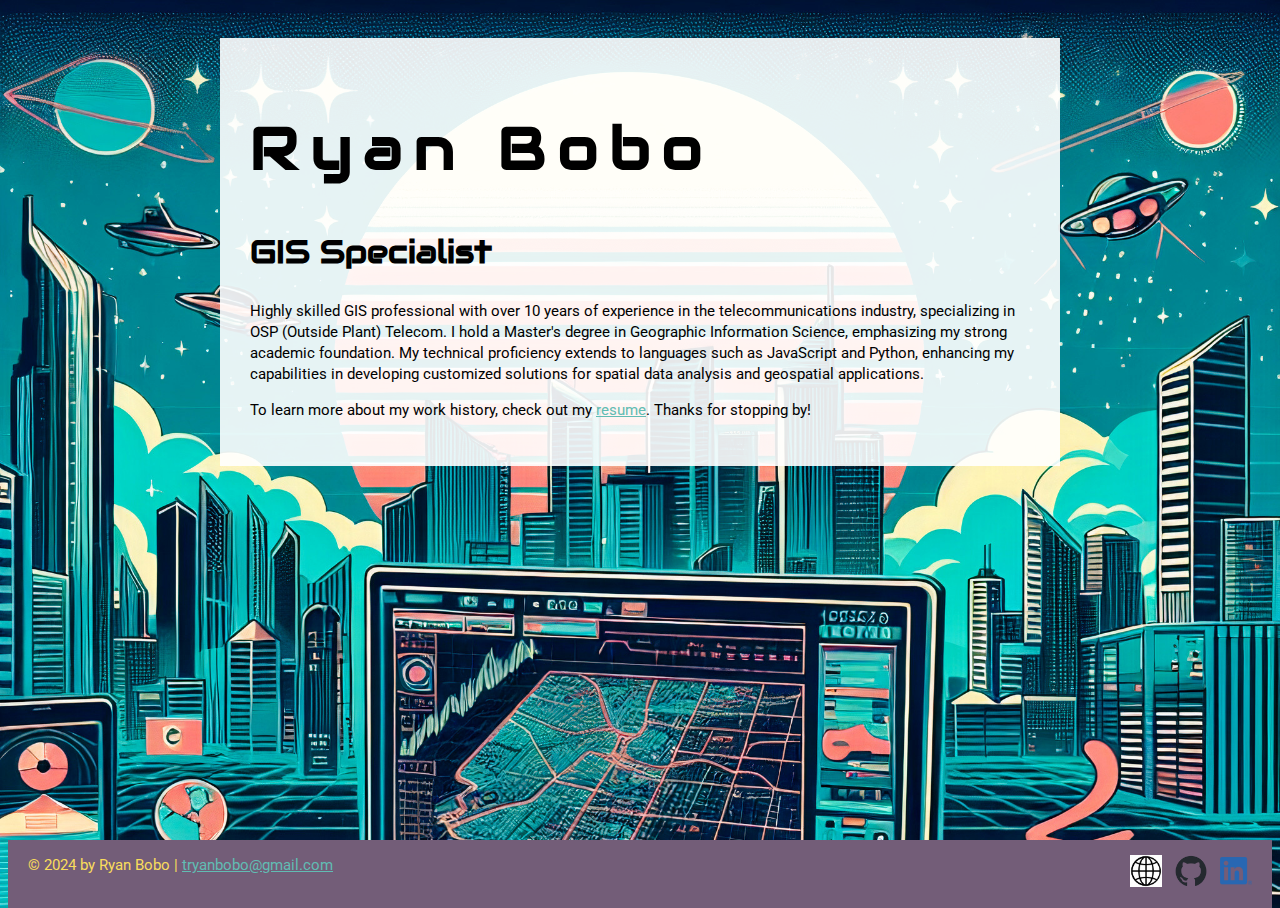
==== home.html @ 5455be7f "added personal site details. fixed spacing issues" ====
<!DOCTYPE html>
<html lang="en">
  <head>
    <meta charset="UTF-8" />
    <meta name="viewport" content="width=device-width, initial-scale=1" />
    <title>Ryan Bobo | GIS Developer</title>
    <link rel="preconnect" href="https://fonts.googleapis.com" />
    <link rel="preconnect" href="https://fonts.gstatic.com" crossorigin />
    <link
      href="https://fonts.googleapis.com/css2?family=Audiowide&family=Open+Sans:ital,wght@0,400;1,300&family=Roboto&family=Workbench&display=swap"
      rel="stylesheet"
    />
    <link rel="stylesheet" href="css/styles.css" />
  </head>
  <body class="home">
    <!-- //  INTRO  // -->
    <div class="content-wrapper">
      <div class="content-bg">
        <header>
          <h1>Ryan Bobo</h1>
          <h2>GIS Specialist</h2>
        </header>

        <!-- //  ABOUT ME  // -->
        <main>
          <p>
            Highly skilled GIS professional with over 10 years of experience in
            the telecommunications industry, specializing in OSP (Outside Plant)
            Telecom. I hold a Master's degree in Geographic Information Science,
            emphasizing my strong academic foundation. My technical proficiency
            extends to languages such as JavaScript and Python, enhancing my
            capabilities in developing customized solutions for spatial data
            analysis and geospatial applications.
          </p>
          <p>
            To learn more about my work history, check out my
            <a href="resume.html"> resume</a>. Thanks for stopping by!
          </p>

          <!-- End content edits here. -->
        </main>
      </div>
    </div>
    <!-- //  FOOTER INFO, SOCIAL MEDIA  // -->
    <footer>
      <p>
        © 2024 by Ryan Bobo |
        <a href="tryanbobo@gmail.com">tryanbobo@gmail.com</a>
      </p>

      <!-- Add or remove any networks. -->
      <ul class="socials">
        <li>
          <a href="index.html" target="_blank">
            <img src="images\icons8-globe.gif"
          /></a>
        </li>
        <li>
          <a href="https://github.com/tryanbobo" target="_blank"
            ><img src="images\github-mark.png" alt="My Github"
          /></a>
        </li>
        <li>
          <a
            href="https://www.linkedin.com/in/ryan-bobo-74b09476/"
            target="_blank"
            ><img
              src="images\placeholder-images\icon-logo-linkedin.png"
              alt="My LinkedIn"
          /></a>
        </li>
      </ul>
      <!-- End content edits here. -->
    </footer>
  </body>
</html>
---- css/styles.css ----
/*

$tea-rose-red: #efc7c2ff;
$cadet-gray: #7a9e9fff;
$polynesian-blue: #1a4993ff;
$russian-violet: #28024bff;
$russian-violet-2: #160839ff;
*/

/* GLOBAL STYLES
-------------------------------------------------*/

html {
    box-sizing: border-box;
    font-size: 62.5%; /*set default to 10px*/
  }
  *, *:before, *:after {
    box-sizing: inherit;
  }
html, body{
    height: 100%
    
}
body {
    background: #f3f1e7;
    margin: 4;
    font-family: 'Roboto', sans-serif;
    font-size: 1.5rem;
    line-height: 1.4;
}
h1, h2, h3 {
    font-family: 'Audiowide', sans-serif;
}
h1 {
    font-size: 5.9rem;
    letter-spacing: 0.2em;
}
h2 {
    font-size: 3.2rem;
}
h3{
    font-size: 2.2rem;
}
a {
    color: #61BCB3;
}
a:hover {
    color: #F98F82;
    text-decoration: none;
}
.btn {
    background: #735D78;
    color:#f9dc5c;
    text-decoration: none;
    /* text-transform: uppercase; */
    font-size: 1.2rem;
    letter-spacing: 0.5rem;
    display: inline-block;
    padding: 7px;
    line-height: 1;
    border-radius: 7px;
    /* border-style: dashed; */
}
.content-wrapper{
    margin: 0 auto;
    padding: 30px;
    max-width: 900px;
    
}
/* HOME
-------------------------------------------------*/
.home{
    background: url(../images/background_auto_x2_colored.jpg) no-repeat;
    background-size: cover;
    display: flex;
    flex-direction: column;
}
.home .content-wrapper{
    flex: 1 0 auto;
}
.content-bg{
    background: rgb(255 255 255 /0.9);
    padding: 30px;
}
@media screen and (max-width:650px) {
    .home .content-wrapper{
    padding: 10px;
    }
    .content-bg {
        padding: 18px;
    }
}
/* RESUME
-------------------------------------------------*/
.resume header::before {
    background: url(../images/background_auto_x2_colored.jpg) no-repeat bottom;
    background-size: cover;
    content: "";
    display: block;
    height: 375px;
}
.resume-section {
    margin-bottom: 50px;
}
.resume-section h2 {
    border-bottom: 2px dashed #F98F82
}
.download-link {
    position: fixed;
    top: 5px;
    left: 5px;
    font-size: 1.4rem;
}
@media screen and (max-width: 900px) {
    .download-link {
        position: absolute;
    }
}
@media screen and (max-width: 500px){
    .resume header::before{
        height: 200px;
    }
        h1{
            font-size: 2.6rem;
        }
        h2 {
            font-size: 2.2rem;
        }
}
/* PROJECTS
-------------------------------------------------*/
.project-item{
    margin: 30px 0;
}
.project-item img {
    width: 300px;
    border-style: inset;
    border-color:#735D78;
    border-width: 5px;
    border-radius: 6px;
}
@media screen and (min-width:750px){
    .project-item{
        display: flow-root;
        margin: 30px 0;
    }
    .project-item img {
        
        float: left;
        margin-right: 40px;
    }
}
@media screen and (min-width:630px) and (max-width:749px) {
    .project-wrapper {
        display: grid;
        grid-template-columns: repeat(2, 1fr);
        column-gap: 20px;
    }    
    .project-wrapper img {
        width: 100%;    
    }
}
@media screen and (max-width:520px) {
    .project-item img {
        width: 100%;
        margin-bottom: 10px;
    }
}
/* WORK EXPERIENCE
-------------------------------------------------*/
.work-item {
    margin: 30px 0;
}
.work-details {
    margin: 0;
    line-height: .3em;
}
.work-summary p {
    margin: 0;
}
@media screen and (min-width: 750px) {
    .work-item {
        display: grid;
        grid-template-columns: 300px 1fr;
        column-gap: 10px;
    }
}
/* EDUCATION
-------------------------------------------------*/
.education-item {
    margin: 30px 0;
}
.education-item p {
    margin: 0;
}

/* FOOTER
-------------------------------------------------*/
footer {
    background: #735d78;
    color: black;
    text-align: center;
    justify-content: space-between;
}
footer p {
    color:#f9dc5c
}
.socials{
    list-style-type: none;
    padding: 0;    
}
.socials li{
    display: inline-block;
    margin-left: 9px;
}
.socials img:hover {
    opacity: 0.5;
}
.socials img{
    width: 32px;
}
@media screen and (min-width: 475px) {
    footer {
    display: flex;
    justify-content: space-between;
    padding: 0 20px;
    }
}
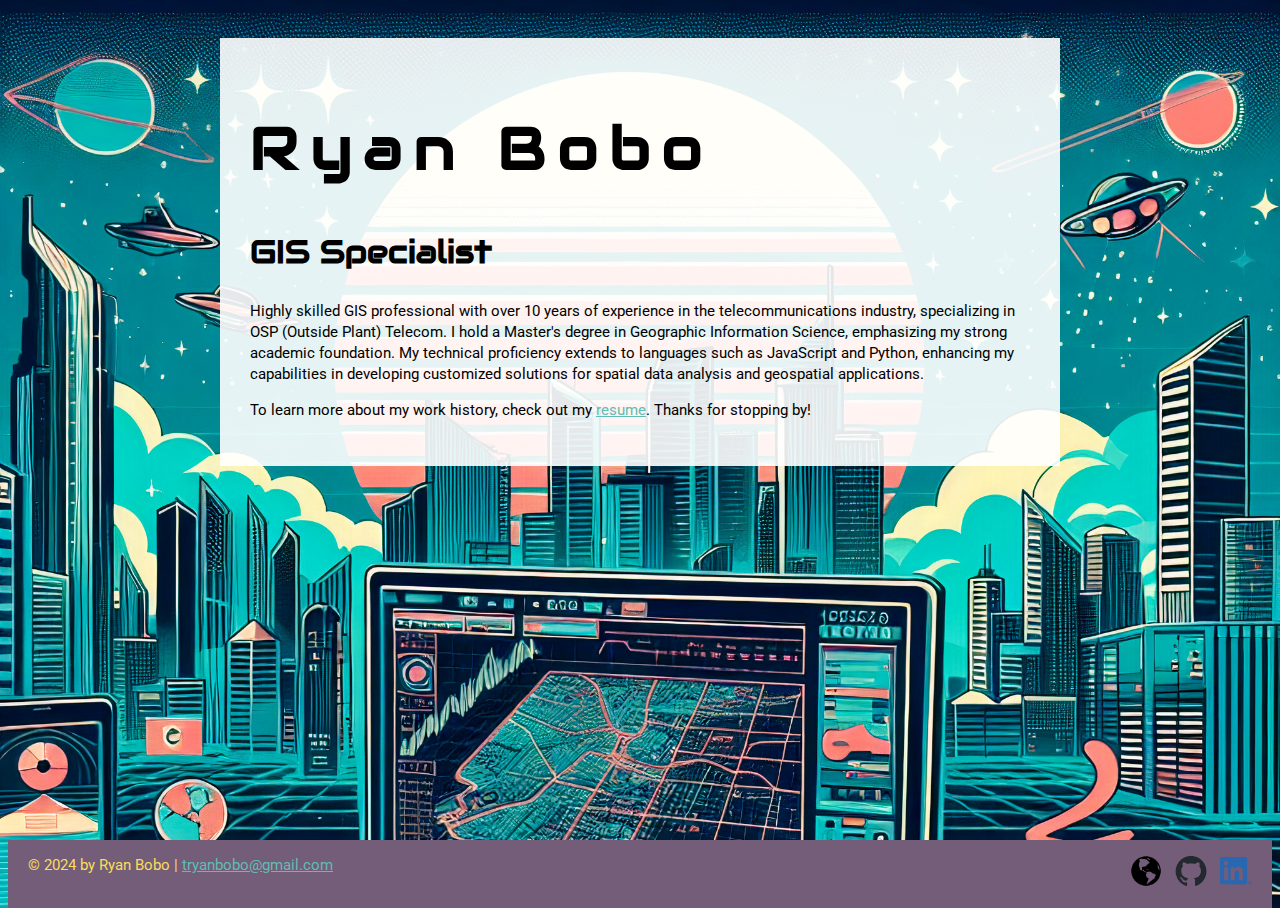
==== commit 3172b0d3: "updated personal sites" ====
--- a/home.html
+++ b/home.html
@@ -52,7 +52,7 @@
       <ul class="socials">
         <li>
           <a href="index.html" target="_blank">
-            <img src="images\icons8-globe.gif"
+            <img src="images\icons8-globe-50.png"
           /></a>
         </li>
         <li>
